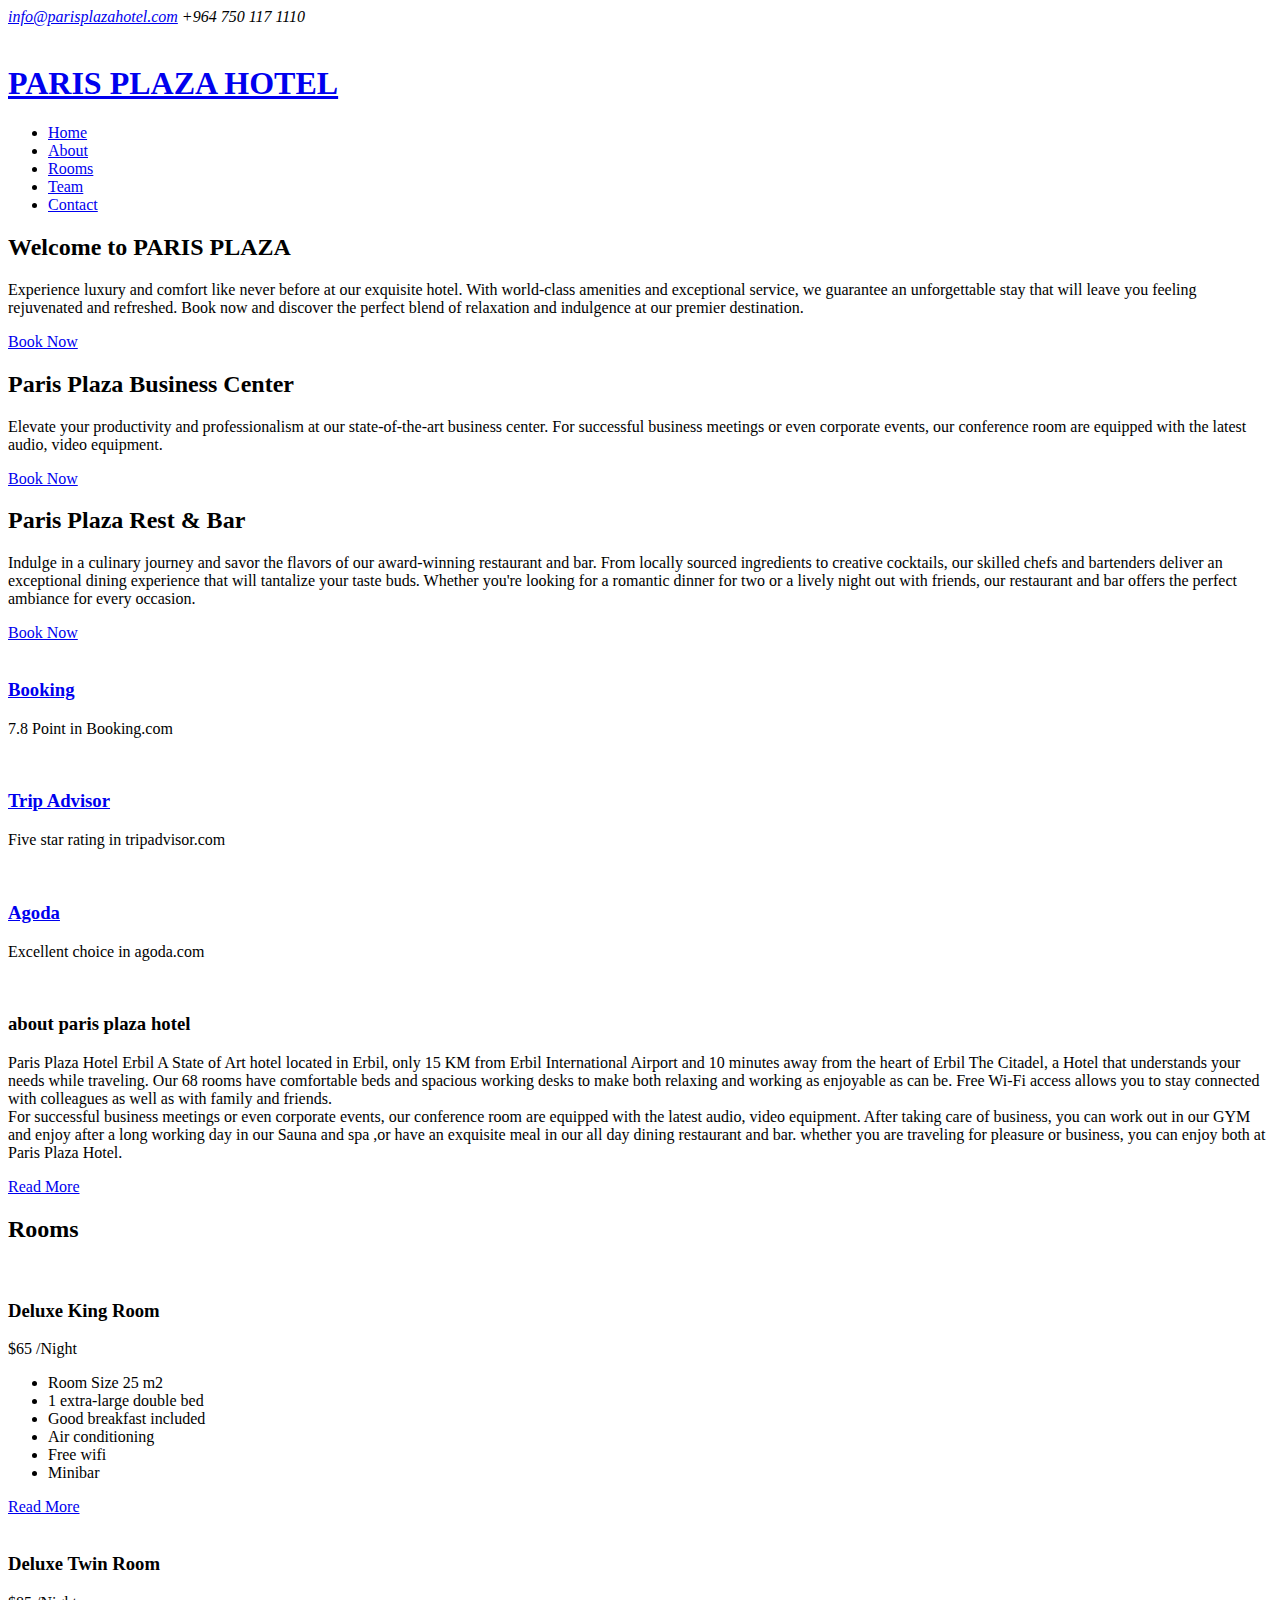
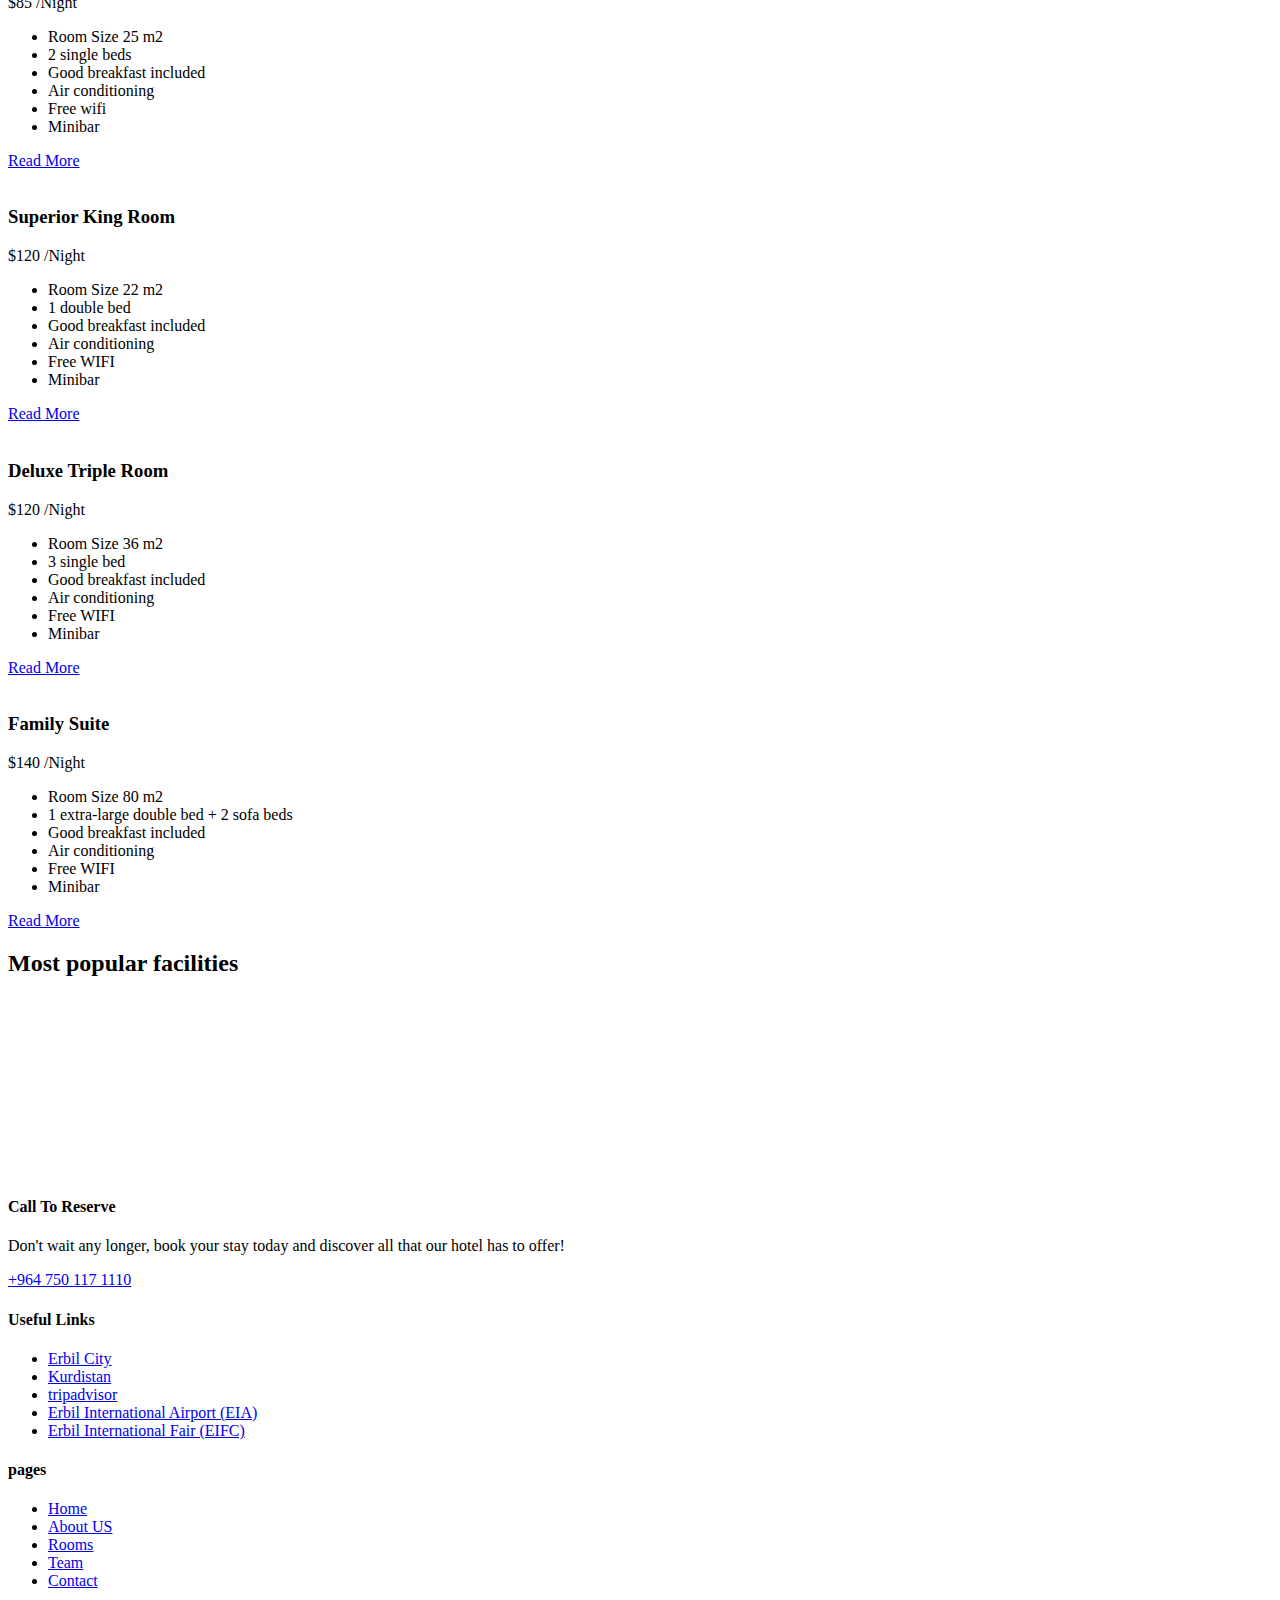
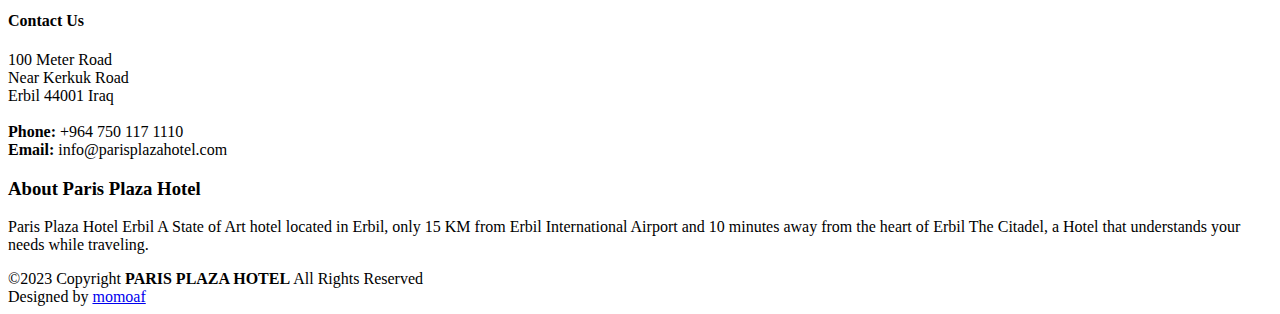
==== index.html @ edda587c "Add files via upload" ====
<!DOCTYPE html>
<html lang="en">

<head>
  <meta charset="utf-8">
  <meta content="width=device-width, initial-scale=1.0" name="viewport">

  <title>Paris Plaza Hotel | Erbil</title>
  <meta content="" name="best hotels in erbil, 4 star hotel in erbil">
  <meta content="" name="hotel, erbil, arbil">

  <!-- Favicons -->
  <link href="assets/img/favicon.png" rel="icon">
  <link href="assets/img/favicon.png" rel="apple-touch-icon">

  <!-- Google Fonts -->
  <link
    href="https://fonts.googleapis.com/css?family=Open+Sans:300,300i,400,400i,600,600i,700,700i|Raleway:300,300i,400,400i,500,500i,600,600i,700,700i|Poppins:300,300i,400,400i,500,500i,600,600i,700,700i"
    rel="stylesheet">

  <!-- Vendor CSS Files -->
  <link href="assets/vendor/animate.css/animate.min.css" rel="stylesheet">
  <link href="assets/vendor/bootstrap/css/bootstrap.min.css" rel="stylesheet">
  <link href="assets/vendor/bootstrap-icons/bootstrap-icons.css" rel="stylesheet">
  <link href="assets/vendor/boxicons/css/boxicons.min.css" rel="stylesheet">
  <link href="assets/vendor/glightbox/css/glightbox.min.css" rel="stylesheet">
  <link href="assets/vendor/swiper/swiper-bundle.min.css" rel="stylesheet">

  <!-- Template Main CSS File -->
  <link href="assets/css/style.css" rel="stylesheet">


</head>

<body>

  <!-- ======= Top Bar ======= -->
  <section id="topbar" class="d-flex align-items-center">
    <div class="container d-flex justify-content-center justify-content-md-between">
      <div class="contact-info d-flex align-items-center">
        <i class="bi bi-envelope d-flex align-items-center"><a
            href="mailto:contact@example.com">info@parisplazahotel.com</a></i>
        <i class="bi bi-phone d-flex align-items-center ms-4"><span>+964 750 117 1110</span></i>
      </div>
      <div class="social-links d-none d-md-flex align-items-center">
        <a href="https://www.facebook.com/Paris.Plaza.Hotel/" target="_blank" class="facebook"><i
            class="bx bxl-facebook"></i></a>
        <a href="https://www.instagram.com/explore/locations/1007712782682211/paris-plaza-hotel/" target="_blank"
          class="instagram"><i class="bx bxl-instagram"></i></a>
        <a href="https://wa.me/+9647501171110" target="_blank" class="linkedin"><i class="bx bxl-whatsapp"></i></a>
      </div>
    </div>
  </section>

  <!-- ======= Header ======= -->
  <header id="header" class="d-flex align-items-center">
    <div class="container d-flex justify-content-between align-items-center">

      <div class="logo d-flex">
        <a href="index.html"><img src="assets/img/logo.png" alt="" class="img-fluid">
          <h1><a href="index.html">PARIS PLAZA HOTEL</a></h1>
        </a>
      </div>

      <nav id="navbar" class="navbar">
        <ul>
          <li><a class="active" href="index.html">Home</a></li>
          <li><a href="about.html">About</a></li>
          <li><a href="rooms.html">Rooms</a></li>
          <li><a href="team.html">Team</a></li>
          <li><a href="contact.html">Contact</a></li>
        </ul>
        <i class="bi bi-list mobile-nav-toggle"></i>
      </nav><!-- .navbar -->

    </div>
  </header><!-- End Header -->

  <!-- ======= Hero Section ======= -->
  <section id="hero">
    <div class="hero-container">
      <div id="heroCarousel" data-bs-interval="5000" class="carousel slide carousel-fade" data-bs-ride="carousel">

        <ol class="carousel-indicators" id="hero-carousel-indicators"></ol>

        <div class="carousel-inner" role="listbox">

          <!-- Slide 1 -->
          <div class="carousel-item active" style="background-image: url(assets/img/slide/bg-1.jpg)">
            <div class="carousel-container">
              <div class="carousel-content">
                <i class='bx bxs-star animate__animated animate__fadeInUp'></i>
                <i class='bx bxs-star animate__animated animate__fadeInUp'></i>
                <i class='bx bxs-star animate__animated animate__fadeInUp'></i>
                <i class='bx bxs-star animate__animated animate__fadeInUp'></i>
                <h2 class="animate__animated animate__fadeInDown">Welcome to <span>PARIS PLAZA</span></h2>
                <p class="animate__animated animate__fadeInUp">Experience luxury and comfort like never before at our
                  exquisite hotel. With world-class amenities and exceptional service, we guarantee an unforgettable
                  stay that will leave you feeling rejuvenated and refreshed. Book now and discover the perfect blend of
                  relaxation and indulgence at our premier destination.</p>
                <a href="https://www.tripadvisor.com/Hotel_Review-g659505-d10815425-Reviews-Paris_Plaza_Hotel-Erbil_Erbil_Province.html"
                  target="_blank" class="btn-get-started animate__animated animate__fadeInUp">Book Now</a>
              </div>
            </div>
          </div>

          <!-- Slide 2 -->
          <div class="carousel-item" style="background-image: url(assets/img/slide/bg-2.jpg)">
            <div class="carousel-container">
              <div class="carousel-content">
                <i class='bx bxs-star animate__animated animate__fadeInUp'></i>
                <i class='bx bxs-star animate__animated animate__fadeInUp'></i>
                <i class='bx bxs-star animate__animated animate__fadeInUp'></i>
                <i class='bx bxs-star animate__animated animate__fadeInUp'></i>
                <h2 class="animate__animated animate__fadeInDown">Paris Plaza <span>Business Center</span></h2>
                <p class="animate__animated animate__fadeInUp">Elevate your productivity and professionalism at our
                  state-of-the-art business center. For successful business meetings or even corporate events, our
                  conference room are equipped with the latest audio, video equipment.</p>
                <a href="https://www.tripadvisor.com/Hotel_Review-g659505-d10815425-Reviews-Paris_Plaza_Hotel-Erbil_Erbil_Province.html"
                  target="_blank" class="btn-get-started animate__animated animate__fadeInUp">Book Now</a>
              </div>
            </div>
          </div>

          <!-- Slide 3 -->
          <div class="carousel-item" style="background-image: url(assets/img/slide/bg-3.jpg)">
            <div class="carousel-container">
              <div class="carousel-content">
                <i class='bx bxs-star animate__animated animate__fadeInUp'></i>
                <i class='bx bxs-star animate__animated animate__fadeInUp'></i>
                <i class='bx bxs-star animate__animated animate__fadeInUp'></i>
                <i class='bx bxs-star animate__animated animate__fadeInUp'></i>
                <h2 class="animate__animated animate__fadeInDown">Paris Plaza <span>Rest & Bar</span></h2>
                <p class="animate__animated animate__fadeInUp">Indulge in a culinary journey and savor the flavors of
                  our award-winning restaurant and bar. From locally sourced ingredients to creative cocktails, our
                  skilled chefs and bartenders deliver an exceptional dining experience that will tantalize your taste
                  buds. Whether you're looking for a romantic dinner for two or a lively night out with friends, our
                  restaurant and bar offers the perfect ambiance for every occasion.</p>
                <a href="https://www.tripadvisor.com/Hotel_Review-g659505-d10815425-Reviews-Paris_Plaza_Hotel-Erbil_Erbil_Province.html"
                  target="_blank" class="btn-get-started animate__animated animate__fadeInUp">Book Now</a>
              </div>
            </div>
          </div>

        </div>

        <a class="carousel-control-prev" href="#heroCarousel" role="button" data-bs-slide="prev">
          <span class="carousel-control-prev-icon bi bi-chevron-left" aria-hidden="true"></span>
        </a>

        <a class="carousel-control-next" href="#heroCarousel" role="button" data-bs-slide="next">
          <span class="carousel-control-next-icon bi bi-chevron-right" aria-hidden="true"></span>
        </a>

      </div>
    </div>
  </section><!-- End Hero -->

  <main id="main">

    <!-- ======= Featured Section ======= -->
    <section id="featured" class="featured">
      <div class="container">

        <div class="row section-title">
          <div class="col-lg-4">
            <div class="icon-box">
              <img src="assets/img/booking.png" alt="">
              <h3><a
                  href="https://www.booking.com/hotel/iq/paris-plaza.en-gb.html?aid=7344614&type=total&srepoch=1683188562&dist=0&sr_order=popularity&group_children=0&highlighted_blocks=218428714_98566284_3_1_0&all_sr_blocks=218428714_98566284_3_1_0&dest_id=-3106433&room1=A%2CA&sr_pri_blocks=218428714_98566284_3_1_0__12000&sb_price_type=total&checkin=2023-05-14&req_adults=2&checkout=2023-05-15&matching_block_id=218428714_98566284_3_1_0&srpvid=20ce3ae8ddde02a3&req_children=0&activeTab=main&sid=7fd3766110137b0012df774d43440378&group_adults=2&dest_type=city&ucfs=1&label=[base64]&no_rooms=1&hapos=1&hpos=1"
                  target="_blank">Booking</a></h3>
              <p>7.8 Point in Booking.com</p>
            </div>
          </div>
          <div class="col-lg-4 mt-4 mt-lg-0">
            <div class="icon-box">
              <img src="assets/img/tripadvisor.png" alt="">
              <h3><a
                  href="https://www.tripadvisor.com/Hotel_Review-g659505-d10815425-Reviews-Paris_Plaza_Hotel-Erbil_Erbil_Province.html#/media/10815425/217008743:p/?albumid=101&type=2&category=101"
                  target="_blank">Trip Advisor</a></h3>
              <p>Five star rating in tripadvisor.com</p>
            </div>
          </div>
          <div class="col-lg-4 mt-4 mt-lg-0">
            <div class="icon-box">
              <img src="assets/img/agoda.png" alt="">
              <h3><a
                  href="https://www.agoda.com/en-gb/paris-plaza-hotel/hotel/all/erbil-iq.html?finalPriceView=1&isShowMobileAppPrice=false&cid=1587523&numberOfBedrooms=&familyMode=false&adults=2&children=0&rooms=1&maxRooms=0&checkIn=2023-05-14&isCalendarCallout=false&childAges=&numberOfGuest=0&missingChildAges=false&travellerType=-1&showReviewSubmissionEntry=false&currencyCode=USD&isFreeOccSearch=false&tag=hid7339908,piddd2f5584-0313-4026-8436-141754bbf5c4&isCityHaveAsq=false&los=1&searchrequestid=b3c28c7b-2d3d-4e0c-a322-a96da1b0ea8e"
                  target="_blank">Agoda</a></h3>
              <p>Excellent choice in agoda.com</p>
            </div>
          </div>
        </div>

      </div>
    </section><!-- End Featured Section -->

    <!-- ======= About Section ======= -->
    <section id="about" class="about">
      <div class="container">

        <div class="row">
          <div class="col-lg-6">
            <img src="assets/img/about.jpg" class="img-fluid" alt="">
          </div>
          <div class="col-lg-6 pt-4 pt-lg-0 content">
            <h3>about paris plaza hotel</h3>
            <p class="fst-italic">
              Paris Plaza Hotel Erbil A State of Art hotel located in Erbil, only 15 KM from Erbil International Airport
              and 10 minutes away from the heart of Erbil The Citadel, a Hotel that understands your needs while
              traveling. Our 68 rooms have comfortable beds and spacious working desks to make both relaxing and working
              as enjoyable as can be. Free Wi-Fi access allows you to stay connected with colleagues as well as with
              family and friends. <br> For successful business meetings or even corporate events, our conference room
              are equipped with the latest audio, video equipment. After taking care of business, you can work out in
              our GYM and enjoy after a long working day in our Sauna and spa ,or have an exquisite meal in our all day
              dining restaurant and bar. whether you are traveling for pleasure or business, you can enjoy both at Paris
              Plaza Hotel.
            </p>
            <a href="about.html" class="btn-get-started animate__animated animate__fadeInUp">Read More<i
                class="bi bi-arrow-right px-2"></i></a>
          </div>
        </div>

      </div>
    </section><!-- End About Section -->


    <!-- ======= Events Section ======= -->
    <section id="events" class="events">
      <div class="container" data-aos="fade-up">

        <div class="section-title">
          <h2>Rooms</h2>
          <!-- <p>Organize Your Events in our Restaurant</p> -->
        </div>

        <div class="events-slider swiper" data-aos="fade-up" data-aos-delay="100">
          <div class="swiper-wrapper">

            <div class="swiper-slide">
              <div class="row event-item">
                <div class="col-lg-6">
                  <img src="assets/img/rooms/deluxe-king-room-1.jpg" class="img-fluid" alt="">
                </div>
                <div class="col-lg-6 pt-4 pt-lg-0 content">
                  <h3 class="text-center">Deluxe King Room</h3>
                  <div class="price text-center">
                    <p><span>$65 </span> /Night</p>
                  </div>
                  <ul>
                    <li><i class="bx bx-expand"></i> Room Size 25 m2</li>
                    <li><i class="bx bx-bed"></i> 1 extra-large double bed</li>
                    <li><i class="bx bx-dish"></i> Good breakfast included</li>
                    <li><i class="bx bx-wind"></i> Air conditioning</li>
                    <li><i class="bx bx-wifi"></i> Free wifi</li>
                    <li><i class="bx bx-drink"></i> Minibar</li>
                  </ul>
                  <a href="deluxe-king-room.html" class="btn-get-started animate__animated animate__fadeInUp">Read
                    More<i class="bi bi-arrow-right px-2"></i></a>

                </div>
              </div>
            </div><!-- End room item -->

            <div class="swiper-slide">
              <div class="row event-item">
                <div class="col-lg-6">
                  <img src="assets/img/rooms/deluxe-twin-room-1.jpg" class="img-fluid" alt="">
                </div>
                <div class="col-lg-6 pt-4 pt-lg-0 content">
                  <h3 class="text-center">Deluxe Twin Room</h3>
                  <div class="price text-center">
                    <p><span>$85 </span> /Night</p>
                  </div>
                  <ul>
                    <li><i class="bx bx-expand"></i> Room Size 25 m2</li>
                    <li><i class="bx bx-bed"></i> 2 single beds</li>
                    <li><i class="bx bx-dish"></i> Good breakfast included</li>
                    <li><i class="bx bx-wind"></i> Air conditioning</li>
                    <li><i class="bx bx-wifi"></i> Free wifi</li>
                    <li><i class="bx bx-drink"></i> Minibar</li>
                  </ul>
                  <a href="deluxe-twin-room.html" class="btn-get-started animate__animated animate__fadeInUp">Read
                    More<i class="bi bi-arrow-right px-2"></i></a>

                </div>
              </div>
            </div><!-- End room item -->

            <div class="swiper-slide">
              <div class="row event-item">
                <div class="col-lg-6">
                  <img src="assets/img/rooms/Superior-king-room-1.jpg" class="img-fluid" alt="">
                </div>
                <div class="col-lg-6 pt-4 pt-lg-0 content">
                  <h3 class="text-center">Superior King Room</h3>
                  <div class="price text-center">
                    <p><span>$120 </span> /Night</p>
                  </div>
                  <ul>
                    <li><i class="bx bx-expand"></i> Room Size 22 m2</li>
                    <li><i class="bx bx-bed"></i> 1 double bed</li>
                    <li><i class="bx bx-dish"></i> Good breakfast included</li>
                    <li><i class="bx bx-wind"></i> Air conditioning</li>
                    <li><i class="bx bx-wifi"></i> Free WIFI</li>
                    <li><i class="bx bx-drink"></i> Minibar</li>
                  </ul>
                  <a href="superior-king-room.html" class="btn-get-started animate__animated animate__fadeInUp">Read
                    More<i class="bi bi-arrow-right px-2"></i></a>

                </div>
              </div>
            </div><!-- End room item -->

            <div class="swiper-slide">
              <div class="row event-item">
                <div class="col-lg-6">
                  <img src="assets/img/rooms/deluxe-triple-room-1.jpg" class="img-fluid" alt="">
                </div>
                <div class="col-lg-6 pt-4 pt-lg-0 content">
                  <h3 class="text-center">Deluxe Triple Room</h3>
                  <div class="price text-center">
                    <p><span>$120 </span> /Night</p>
                  </div>
                  <ul>
                    <li><i class="bx bx-expand"></i> Room Size 36 m2</li>
                    <li><i class="bx bx-bed"></i> 3 single bed</li>
                    <li><i class="bx bx-dish"></i> Good breakfast included</li>
                    <li><i class="bx bx-wind"></i> Air conditioning</li>
                    <li><i class="bx bx-wifi"></i> Free WIFI</li>
                    <li><i class="bx bx-drink"></i> Minibar</li>
                  </ul>
                  <a href="deluxe-triple-room.html" class="btn-get-started animate__animated animate__fadeInUp">Read
                    More<i class="bi bi-arrow-right px-2"></i></a>

                </div>
              </div>
            </div><!-- End room item -->

            <div class="swiper-slide">
              <div class="row event-item">
                <div class="col-lg-6">
                  <img src="assets/img/rooms/family-suite-1.jpg" class="img-fluid" alt="">
                </div>
                <div class="col-lg-6 pt-4 pt-lg-0 content">
                  <h3 class="text-center">Family Suite</h3>
                  <div class="price text-center">
                    <p><span>$140 </span> /Night</p>
                  </div>
                  <ul>
                    <li><i class="bx bx-expand"></i> Room Size 80 m2</li>
                    <li><i class="bx bx-bed"></i> 1 extra-large double bed + 2 sofa beds</li>
                    <li><i class="bx bx-dish"></i> Good breakfast included</li>
                    <li><i class="bx bx-wind"></i> Air conditioning</li>
                    <li><i class="bx bx-wifi"></i> Free WIFI</li>
                    <li><i class="bx bx-drink"></i> Minibar</li>
                  </ul>
                  <a href="family-suite.html" class="btn-get-started animate__animated animate__fadeInUp">Read More<i
                      class="bi bi-arrow-right px-2"></i></a>

                </div>
              </div>
            </div><!-- End room item -->


          </div>
          <div class="swiper-pagination"></div>
        </div>

      </div>
    </section><!-- End Events Section -->


    <!-- ======= Clients Section ======= -->
    <section id="clients" class="clients">
      <div class="container">

        <div class="section-title">
          <h2>Most popular facilities</h2>
        </div>

        <div class="clients-slider swiper">
          <div class="swiper-wrapper align-items-center">
            <div class="swiper-slide"><img src="assets/img/clients/icon-1.png" class="img-fluid" alt=""></div>
            <div class="swiper-slide"><img src="assets/img/clients/icon-2.png" class="img-fluid" alt=""></div>
            <div class="swiper-slide"><img src="assets/img/clients/icon-3.png" class="img-fluid" alt=""></div>
            <div class="swiper-slide"><img src="assets/img/clients/icon-4.png" class="img-fluid" alt=""></div>
            <div class="swiper-slide"><img src="assets/img/clients/icon-5.png" class="img-fluid" alt=""></div>
            <div class="swiper-slide"><img src="assets/img/clients/icon-6.png" class="img-fluid" alt=""></div>
            <div class="swiper-slide"><img src="assets/img/clients/icon-7.png" class="img-fluid" alt=""></div>
            <div class="swiper-slide"><img src="assets/img/clients/icon-8.png" class="img-fluid" alt=""></div>
            <div class="swiper-slide"><img src="assets/img/clients/icon-9.png" class="img-fluid" alt=""></div>
            <div class="swiper-slide"><img src="assets/img/clients/icon-10.png" class="img-fluid" alt=""></div>
          </div>
          <!-- <div class="swiper-pagination"></div> -->
        </div>

      </div>
    </section><!-- End Clients Section -->

  </main><!-- End #main -->

  <!-- ======= Footer ======= -->
  <footer id="footer">
    <div class="footer-newsletter">
      <div class="container">
        <div class="row">
          <div class="col-lg-6">
            <h4>Call To Reserve</h4>
            <p>Don't wait any longer, book your stay today and discover all that our hotel has to offer!
            </p>
          </div>
          <div class="col-lg-6 text-center mt-3">
            <a href="callto :+9647501171110" class=" btn-get-started animate__animated animate__fadeInUp"> +964 750 117
              1110 </a>
          </div>
        </div>
      </div>
    </div>

    <div class="footer-top">
      <div class="container">
        <div class="row">

          <div class="col-lg-3 col-md-6 footer-links">
            <h4>Useful Links</h4>
            <ul>
              <li><i class="bx bx-chevron-right"></i> <a href="https://www.hawlergov.org/app/en" target="_blank">Erbil
                  City</a></li>
              <li><i class="bx bx-chevron-right"></i> <a href="https://gov.krd/english/" target="_blank">Kurdistan</a>
              </li>
              <li><i class="bx bx-chevron-right"></i> <a href="https://tripadvisor.com/" target="_blank">tripadvisor</a>
              </li>
              <li><i class="bx bx-chevron-right"></i> <a href="https://www.eia.krd/" target="_blank">Erbil International
                  Airport (EIA)</a></li>
              <li><i class="bx bx-chevron-right"></i> <a href="https://www.erbilfair.com/" target="_blank">Erbil
                  International Fair (EIFC)</a></li>
            </ul>
          </div>

          <div class="col-lg-3 col-md-6 footer-links">
            <h4>pages</h4>
            <ul>
              <li><i class="bx bx-chevron-right"></i> <a href="index.html">Home</a></li>
              <li><i class="bx bx-chevron-right"></i> <a href="about.html">About US</a></li>
              <li><i class="bx bx-chevron-right"></i> <a href="rooms.html">Rooms</a></li>
              <li><i class="bx bx-chevron-right"></i> <a href="team.html">Team</a></li>
              <li><i class="bx bx-chevron-right"></i> <a href="contact.html">Contact</a></li>
            </ul>
          </div>

          <div class="col-lg-3 col-md-6 footer-contact">
            <h4>Contact Us</h4>
            <p>
              100 Meter Road <br>
              Near Kerkuk Road<br>
              Erbil 44001 Iraq <br><br>
              <strong>Phone:</strong> +964 750 117 1110<br>
              <strong>Email:</strong> info@parisplazahotel.com<br>
            </p>

          </div>

          <div class="col-lg-3 col-md-6 footer-info">
            <h3>About Paris Plaza Hotel</h3>
            <p>Paris Plaza Hotel Erbil A State of Art hotel located in Erbil, only 15 KM from Erbil International
              Airport and 10 minutes away from the heart of Erbil The Citadel, a Hotel that understands your needs while
              traveling.</p>
            <div class="social-links mt-3">
              <a href="https://www.tripadvisor.com/Hotel_Review-g659505-d10815425-Reviews-Paris_Plaza_Hotel-Erbil_Erbil_Province.html#/media/10815425/217008603:p/?albumid=101&type=0&category=101"
                target="_blank" class="twitter"><i class="bx bxl-trip-advisor"></i></a>
              <a href="https://www.facebook.com/Paris.Plaza.Hotel/" target="_blank" class="facebook"><i
                  class="bx bxl-facebook"></i></a>
              <a href="https://www.instagram.com/explore/locations/1007712782682211/paris-plaza-hotel/" target="_blank"
                class="instagram"><i class="bx bxl-instagram"></i></a>
              <a href="https://telegram.org/" target="_blank" class="google-plus"><i class="bx bxl-telegram"></i></a>
              <a href="https://wa.me/+9647501171110" target="_blank" class="linkedin"><i
                  class="bx bxl-whatsapp"></i></a>
            </div>
          </div>

        </div>
      </div>
    </div>

    <div class="container">
      <div class="copyright">
        &copy;2023 Copyright <strong><span> PARIS PLAZA HOTEL </span></strong> All Rights Reserved
      </div>
      <div class="credits">Designed by <a href="https://momoaf.com/" target="_blank">momoaf</a>
      </div>
    </div>
  </footer><!-- End Footer -->

  <a href="#" class="back-to-top d-flex align-items-center justify-content-center"><i
      class="bi bi-arrow-up-short"></i></a>

  <!-- Vendor JS Files -->
  <script src="assets/vendor/purecounter/purecounter_vanilla.js"></script>
  <script src="assets/vendor/bootstrap/js/bootstrap.bundle.min.js"></script>
  <script src="assets/vendor/glightbox/js/glightbox.min.js"></script>
  <script src="assets/vendor/isotope-layout/isotope.pkgd.min.js"></script>
  <script src="assets/vendor/swiper/swiper-bundle.min.js"></script>
  <script src="assets/vendor/waypoints/noframework.waypoints.js"></script>
  <script src="assets/vendor/php-email-form/validate.js"></script>

  <!-- Template Main JS File -->
  <script src="assets/js/main.js"></script>

</body>

</html>
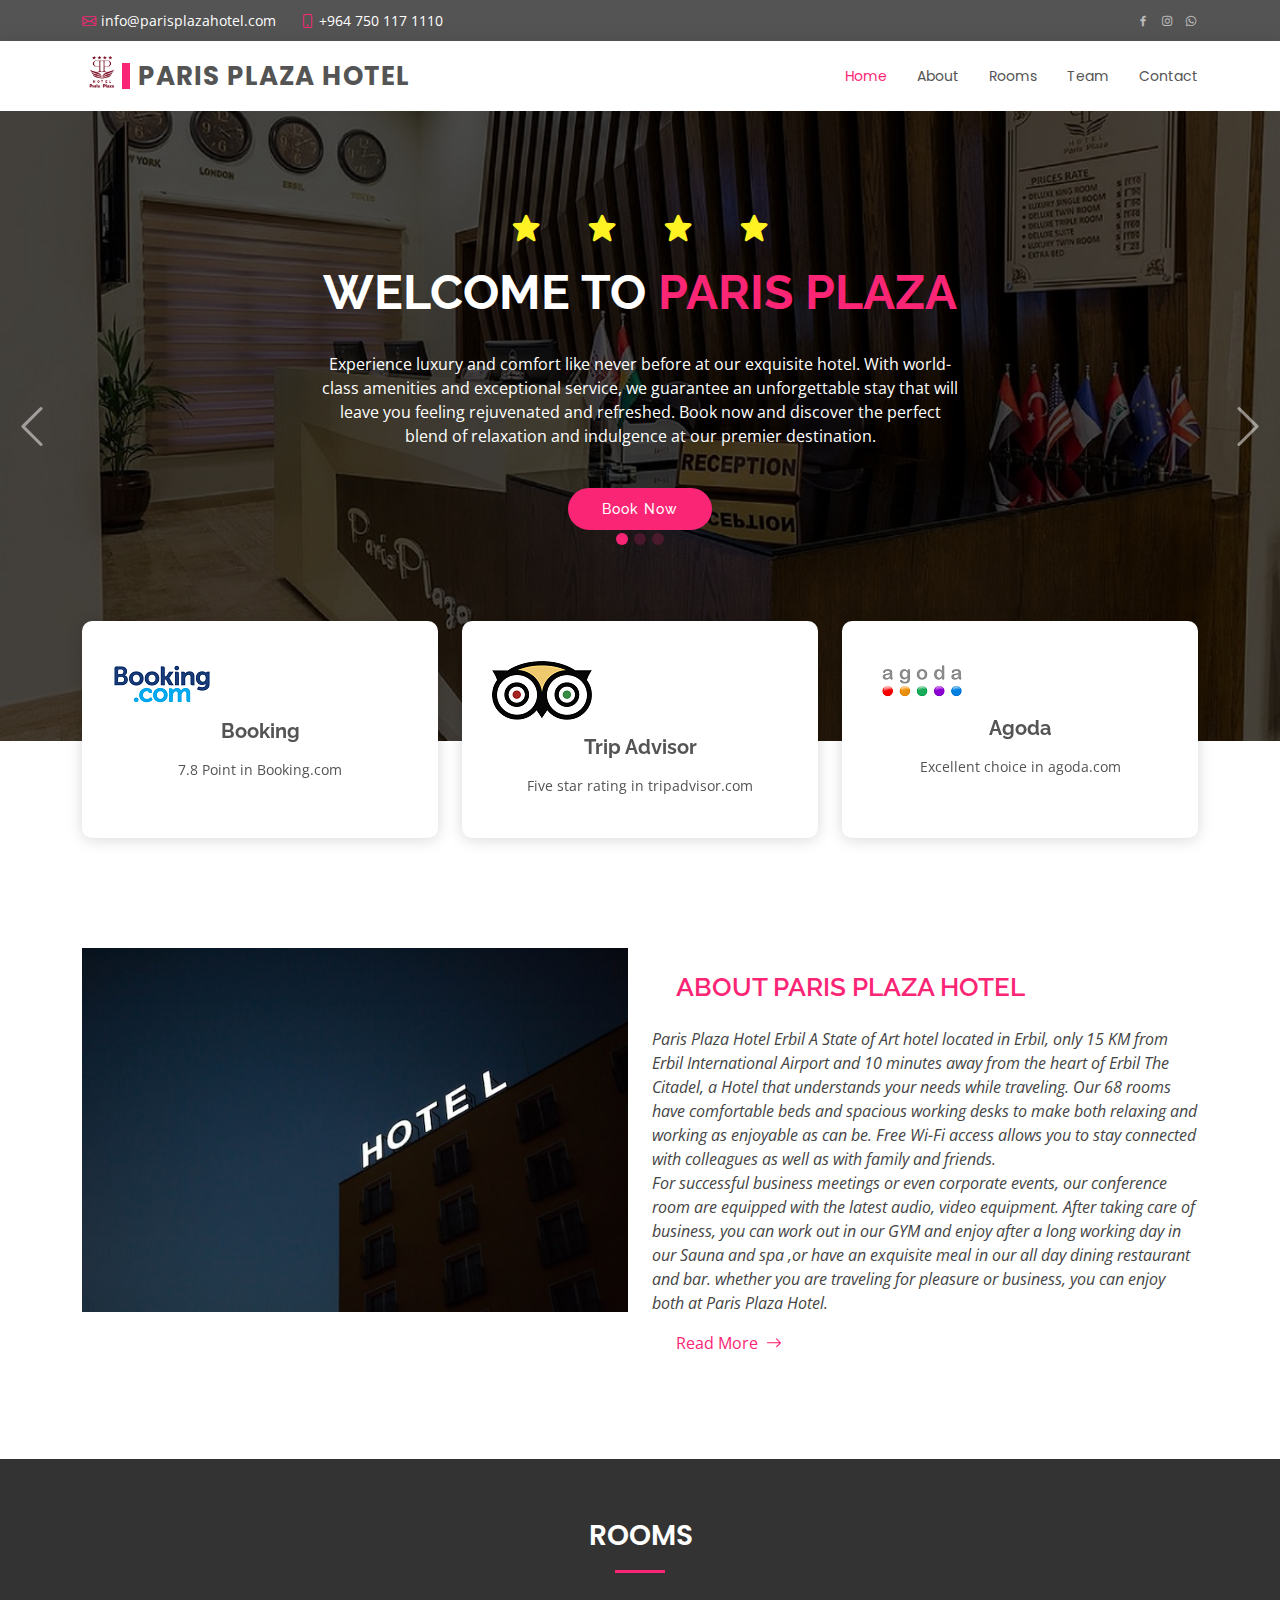
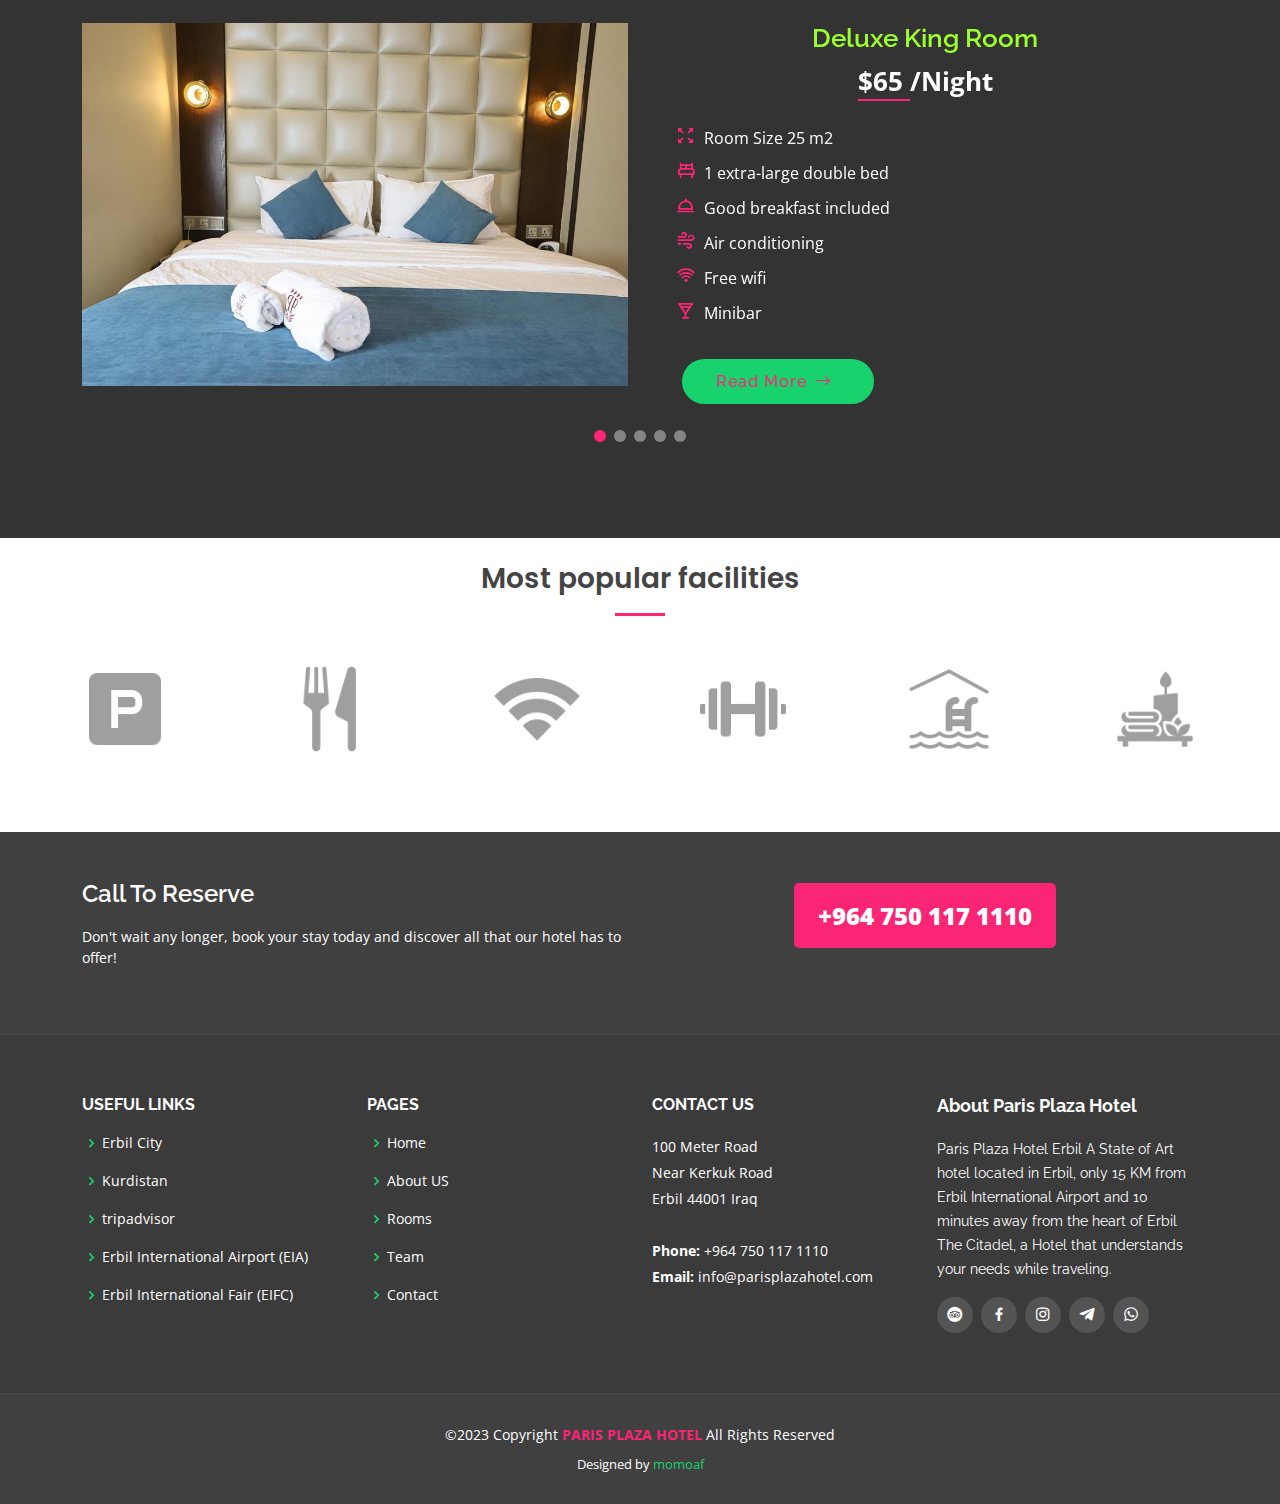
==== commit 01453eb5: "2023-6-5-01:40" ====
--- a/index.html
+++ b/index.html
@@ -47,7 +47,7 @@
             class="bx bxl-facebook"></i></a>
         <a href="https://www.instagram.com/explore/locations/1007712782682211/paris-plaza-hotel/" target="_blank"
           class="instagram"><i class="bx bxl-instagram"></i></a>
-        <a href="https://wa.me/+9647501171110" target="_blank" class="linkedin"><i class="bx bxl-whatsapp"></i></a>
+        <a href="https://wa.me/9647501171110" target="_blank" class="linkedin"><i class="bx bxl-whatsapp"></i></a>
       </div>
     </div>
   </section>
@@ -411,7 +411,7 @@
             </p>
           </div>
           <div class="col-lg-6 text-center mt-3">
-            <a href="callto :+9647501171110" class=" btn-get-started animate__animated animate__fadeInUp"> +964 750 117
+            <a href="tel :+9647501171110" class=" btn-get-started animate__animated animate__fadeInUp"> +964 750 117
               1110 </a>
           </div>
         </div>
@@ -474,7 +474,7 @@
               <a href="https://www.instagram.com/explore/locations/1007712782682211/paris-plaza-hotel/" target="_blank"
                 class="instagram"><i class="bx bxl-instagram"></i></a>
               <a href="https://telegram.org/" target="_blank" class="google-plus"><i class="bx bxl-telegram"></i></a>
-              <a href="https://wa.me/+9647501171110" target="_blank" class="linkedin"><i
+              <a href="https://wa.me/9647501171110" target="_blank" class="linkedin"><i
                   class="bx bxl-whatsapp"></i></a>
             </div>
           </div>
